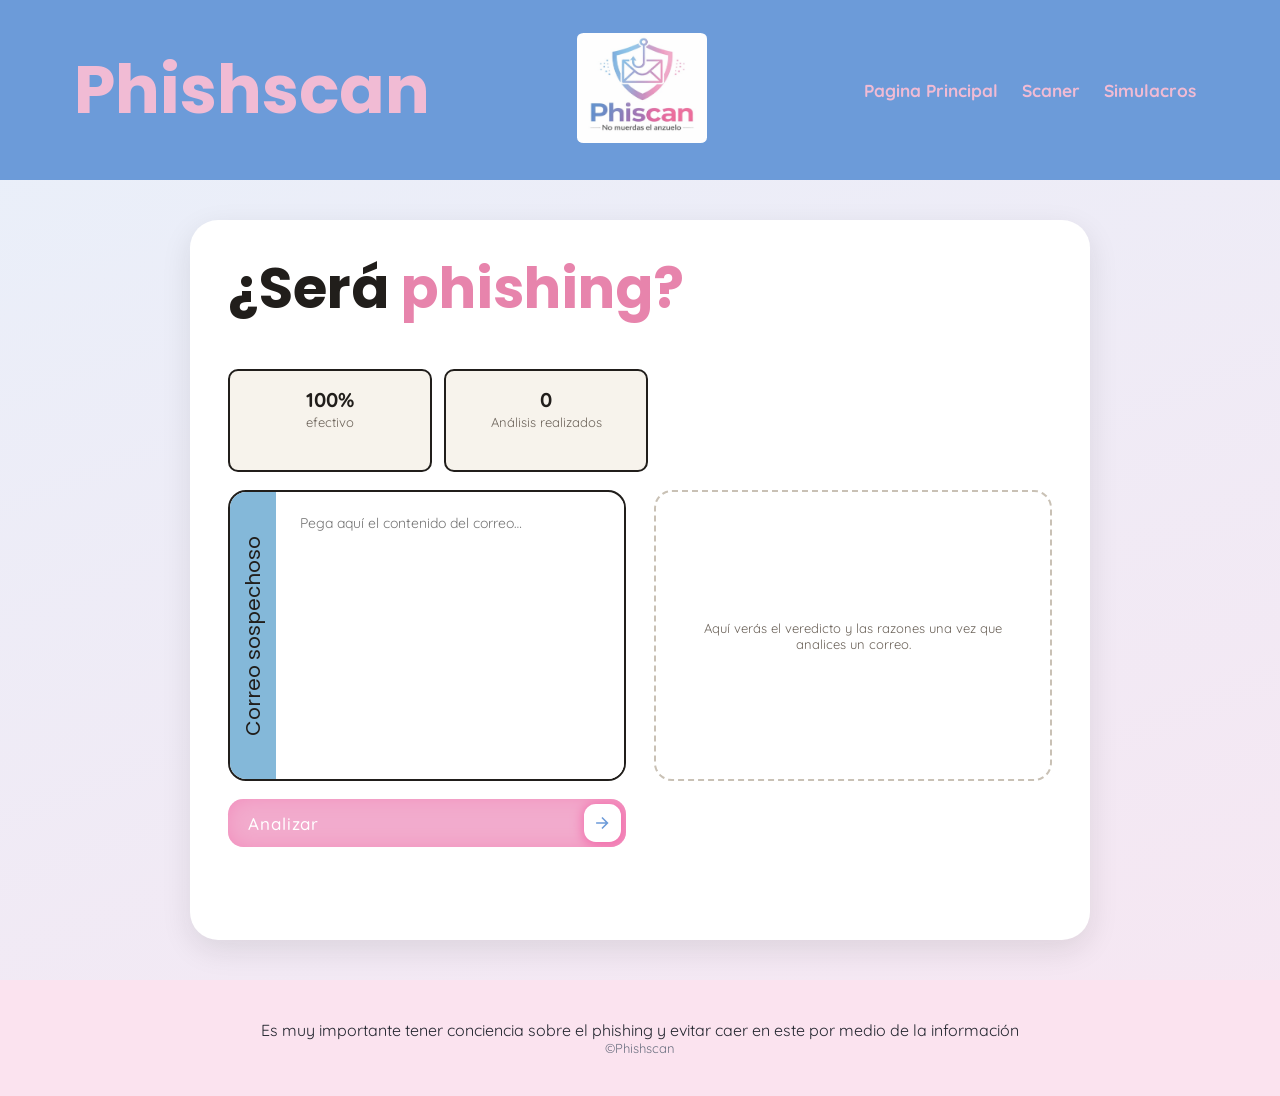
==== HTML/scaner.html @ 1be1cf64 "subir repo" ====
<!DOCTYPE html>
<html lang="es">

<head>
    <meta charset="UTF-8">
    <meta name="viewport" content="width=device-width, initial-scale=1.0">
    <link rel="icon" href="../imagenes/logo.jpeg" type="image/jpeg">
    <title>Phishscan</title>

    <link
        href="https://fonts.googleapis.com/css2?family=Fredoka:wght@500;600;700&family=Inter:wght@400;500;600;700&family=JetBrains+Mono:wght@600;700&display=swap"
        rel="stylesheet">
    <link rel="stylesheet" href="../CSS/scaner.css">
</head>

<body>

    <header>
        <div>
            <h1>Phishscan</h1>
        </div>
        <div>
            <img id="logo_header" src="../imagenes/logo.jpeg">
        </div>
        <div>
            <a href="../index.html">Pagina Principal</a>
            <a href="./scaner.html">Scaner</a>
            <a href="./simulacros.html">Simulacros</a>
        </div>

    </header>

    <!-- -->

    <div class="recuadro">
        <main class="screen">

            <h1 class="title">¿Será <span>phishing?</span></h1>

            <div class="stats-row">
                <div class="stat">
                    <span class="statv">100%</span>
                    <span class="statl">efectivo</span>
                </div>
                <div class="stat">
                    <span class="statv" id="usos-contador">0</span>
                    <span class="statl">Análisis realizados</span>
                </div>
            </div>

            <section class="input-card">
                <div class="IngresaTitulo">Correo sospechoso</div>
                <textarea id="correoTx" class="correoTx" placeholder="Pega aquí el contenido del correo…"></textarea>
                <!--El text tarea es para poder poner basatnte texto-->
            </section>

            <button id="btn-analizar" class="cssbuttons-io-button">
                Analizar
                <div class="icon">
                    <svg height="24" width="24" viewBox="0 0 24 24" xmlns="http://www.w3.org/2000/svg">
                        <path d="M0 0h24v24H0z" fill="none"></path>
                        <path d="M16.172 11l-5.364-5.364 1.414-1.414L20 12l-7.778 7.778-1.414-1.414L16.172 13H4v-2z"
                            fill="currentColor"></path>
                    </svg>
                </div>
            </button>

            <div id="resultado-placeholder" class="resultado-placeholder">
                <span>Aquí verás el veredicto y las razones una vez que analices un correo.</span>
            </div>

            <section id="resultado-card" class="resultado-card hidden">
                <div class="resultado-top">
                    <div class="veredicto-pill" id="veredicto-pill">
                        <span id="veredicto-texto">—</span>
                    </div>
                    <div class="puntos-gauge" id="puntos-gauge" aria-label="puntaje">
                        <span id="puntos-numero">0</span>
                        <span class="puntos-label">pts</span>
                    </div>
                </div>

                <div class="razones-box">
                    <h2 class="razones-title">Razones</h2>
                    <ul id="razones-lista" class="razones-lista"></ul>
                </div>
            </section>

            <p id="error-msg" class="error-msg hidden"></p>

        </main>


    </div>

    <footer class="pie">
        <p>Es muy importante tener conciencia sobre el phishing y evitar caer en este por medio de la información</p>
        <p id="copywright">©Phishscan</p>
    </footer>

    <script src="../JS/detector.js"></script>
    <script src="../JS/scaner.js"></script>
</body>

</html>
---- CSS/scaner.css ----
@import url('https://fonts.googleapis.com/css2?family=Story+Script&display=swap');
@import url('https://fonts.googleapis.com/css2?family=Rouge+Script&display=swap');
@import url('https://fonts.googleapis.com/css2?family=Quicksand:wght@300..700&family=Rouge+Script&display=swap');
@import url('https://fonts.googleapis.com/css2?family=Playfair+Display:ital,wght@0,400..900;1,400..900&display=swap');
@import url('https://fonts.googleapis.com/css2?family=Poppins:wght@400;600;700&family=Quicksand:wght@400;500;600&display=swap');


* {
    box-sizing: border-box;
}

* {
    margin: 0;
    padding: 0;
}

header {
    width: 100%;
    height: 20vh;
    background-color: #6c9bd9;
    display: flex;
    justify-content: space-around;
    align-items: center;
    margin-bottom: 40px;
}

header img {
    width: 130px;
    height: 110px;
    border-radius: 5%;
}

header h1 {
    font-size: 50pt;
    font-family: "Poppins", sans-serif;
    ;
    color: #f1bbd4;
}

header a {
    text-decoration: none;
    color: #f1bbd4;
    font-family: "Quicksand", sans-serif;
    margin: 10px;
    font-weight: bold;
    font-size: 13pt;
}

header a:hover {
    color: #f272ae;
}

html,
body {
    margin: 0;
    padding: 0;
    background: linear-gradient(160deg, #E8F0FA, #FBE3EF 130%);
    color: #211E1B;
    font-family: "Quicksand", sans-serif;
    min-height: 100vh;
}

body {
    display: flex;
    flex-direction: column;
    align-items: center;
}

.recuadro {
    width: 100%;
    max-width: 900px;
    background: #FFFFFF;
  
    border-radius: 28px;
    overflow: hidden;
    box-shadow: 0 10px 30px rgba(33, 30, 27, 0.1);
    display: flex;
    flex-direction: column;
    min-height: 720px;
}

.screen {
    flex: 1;
    padding: 22px 20px 8px;
    display: flex;
    flex-direction: column;
    gap: 18px;
}

.title {
    font-family: "Poppins", cursive;
    font-size: 46px;
    line-height: 1.1;
    margin: 4px 0 0;
}

.title span {
    color: #E784AC;
}

.stats-row {
    display: flex;
    gap: 12px;
}

.stat {
    flex: 1;
    background: #F7F3EC;
    border: 2px solid #211E1B;
    border-radius: 10px;
    padding: 8px 10px;
    display: flex;
    flex-direction: column;
    align-items: center;
}

.statv{
    font-weight: 700;
    font-size: 20px;
    margin-top: 8px;
}

.statl {
    font-size: 13px;
    color: #6B6259;
    margin-top: 2px;
}

.input-card {
    border: 2.5px solid #211E1B;
    border-radius: 18px;
    display: flex;
    overflow: hidden;
    min-height: 170px;
}

.IngresaTitulo {
    writing-mode: vertical-rl;
    transform: rotate(180deg);
    background: #84b8d9;
    display: flex;
    align-items: center;
    justify-content: center;
    font-family: "Poppins", cursive;
    font-size: 20px;
    padding: 10px 8px;
}

.correoTx {
    flex: 1;
    padding: 14px;
    font-family: "Quicksand", sans-serif;
    font-size: 14px;
    color: #211E1B;
    margin-top:8px;
    margin-left: 10px;
    border: none;
}

.correoTx:focus{
    outline: none;
}

.correo-textarea::placeholder {
    color: #B8B0A6;
}

.btn-analizar {
    background: #211E1B;
    color: #FFFFFF;
    border: 2.5px solid #211E1B;
    border-radius: 999px;
    font-family: "Quicksand", sans-serif;
    font-weight: 700;
    font-size: 16px;
    padding: 13px;
    cursor: pointer;
    display: flex;
    align-items: center;
    justify-content: center;
    gap: 8px;
    transition: transform 0.12s ease, background 0.2s ease;
}

.btn-analizar:hover {
    background: #3A342E;
}

.btn-analizar:active {
    transform: scale(0.97);
}

.btn-analizar:disabled {
    opacity: 0.6;
    cursor: default;
    transform: none;
}

.spinner {
    width: 14px;
    height: 14px;
    border: 2px solid rgba(255, 255, 255, 0.4);
    border-top-color: #fff;
    border-radius: 50%;
    animation: spin 0.7s linear infinite;
}

.hidden {
    display: none !important;
}

@keyframes spin {
    to {
        transform: rotate(360deg);
    }
}

.resultado-placeholder {
    display: none;
}

.resultado-card {
    border: 2.5px solid #211E1B;
    border-radius: 18px;
    overflow: hidden;
    background: #E4F5EC;
    transition: background 0.4s ease;
}

.resultado-card[data-color="amarillo"] {
    background: #FBF0D9;
}

.resultado-card[data-color="rojo"] {
    background: #FBE6E6;
}

.resultado-top {
    display: flex;
    align-items: center;
    justify-content: space-between;
    padding: 14px 16px;
    border-bottom: 2.5px solid #211E1B;
}

.veredicto-pill {
    font-family: "Quicksand", sans-serif;
    font-weight: 700;
    font-size: 15px;
    padding: 6px 14px;
    border-radius: 999px;
    border: 2px solid #211E1B;
    background: #FFFFFF;
}

.resultado-card[data-color="verde"] .veredicto-pill {
    color: #4CA678;
}

.resultado-card[data-color="amarillo"] .veredicto-pill {
    color: #D89A2B;
}

.resultado-card[data-color="rojo"] .veredicto-pill {
    color: #DD5252;
}

.puntos-gauge {
    display: flex;
    align-items: baseline;
    gap: 4px;
}

#puntos-numero {
    font-size: 22px;
    font-weight: 700;
}

.puntos-label {
    font-size: 11px;
    color: #6B6259;
}

.razones-box {
    padding: 14px 16px 16px;
}

.razones-title {
    font-family: "Poppins", cursive;
    font-size: 24px;
    margin: 0 0 8px;
    display: inline-block;
}

.razones-lista {
    margin: 0;
    padding: 0;
    list-style: none;
    display: flex;
    flex-direction: column;
    gap: 6px;
}

.razones-lista li {
    font-size: 13px;
    line-height: 1.4;
    padding-left: 18px;
    position: relative;
}

.razones-lista li::before {
    content: "•";
    position: absolute;
    left: 4px;
}

.cssbuttons-io-button {
  background: #f2accd;  color: white;
  font-family: inherit;
  padding: 0.35em;
  padding-left: 1.2em;
  font-size: 17px;
  font-weight: 500;
  border-radius: 0.9em;
  border: none;
  letter-spacing: 0.05em;
  display: flex;
  align-items: center;
  box-shadow: inset 0 0 1.6em -0.6em #f272ae;
  overflow: hidden;
  position: relative;
  height: 2.8em;
  padding-right: 3.3em;
  cursor: pointer;
}

.cssbuttons-io-button .icon {
  background: white;
  margin-left: 1em;
  position: absolute;
  display: flex;
  align-items: center;
  justify-content: center;
  height: 2.2em;
  width: 2.2em;
  border-radius: 0.7em;
  box-shadow: 0.1em 0.1em 0.6em 0.2em #f272ae;
  right: 0.3em;
  transition: all 0.3s;
}

.cssbuttons-io-button:hover .icon {
  width: calc(100% - 0.6em);
}

.cssbuttons-io-button .icon svg {
  width: 1.1em;
  transition: transform 0.3s;
  color: #6c9bd9;
}

.cssbuttons-io-button:hover .icon svg {
  transform: translateX(0.1em);
}

.cssbuttons-io-button:active .icon {
  transform: scale(0.95);
}



.pie {
    background-color: #FBE3EF;
    text-align: center;
    padding: 40px 20px;
    color: #23262F;
    width: 100%;
    margin-top: 40px;
}


#copywright {
    font-size: 13px;
    color: #6B7080;
}

@media (max-width: 420px) {
    .phone {
        border-radius: 0;
        min-height: 100vh;
    }

    body {
        padding: 0;
    }
}

@media (min-width: 900px) {
    .phone {
        max-width: 880px;
        min-height: auto;
        border-radius: 24px;
    }

    .screen {
        display: grid;
        grid-template-columns: 1fr 1fr;
        grid-template-areas: "title title" "stats stats" "input result" "button button" "error error";
        column-gap: 28px;
        row-gap: 18px;
        padding: 34px 38px 12px;
    }

    .title {
        grid-area: title;
        font-size: 56px;
    }

    .stats-row {
        grid-area: stats;
        max-width: 420px;
    }

    .input-card {
        grid-area: input;
        min-height: 260px;
    }

    .resultado-card {
        grid-area: result;
    }

    .btn-analizar {
        grid-area: button;
        max-width: 260px;
        justify-self: start;
    }

    .error-msg {
        grid-area: error;
        text-align: left;
    }

    .resultado-placeholder {
        grid-area: result;
        display: flex;
        align-items: center;
        justify-content: center;
        text-align: center;
        border: 2.5px dashed #C9C1B5;
        border-radius: 18px;
        padding: 24px;
        color: #6B6259;
        font-size: 13px;
        min-height: 260px;
    }

    .resultado-placeholder.hidden {
        display: none;
    }
}
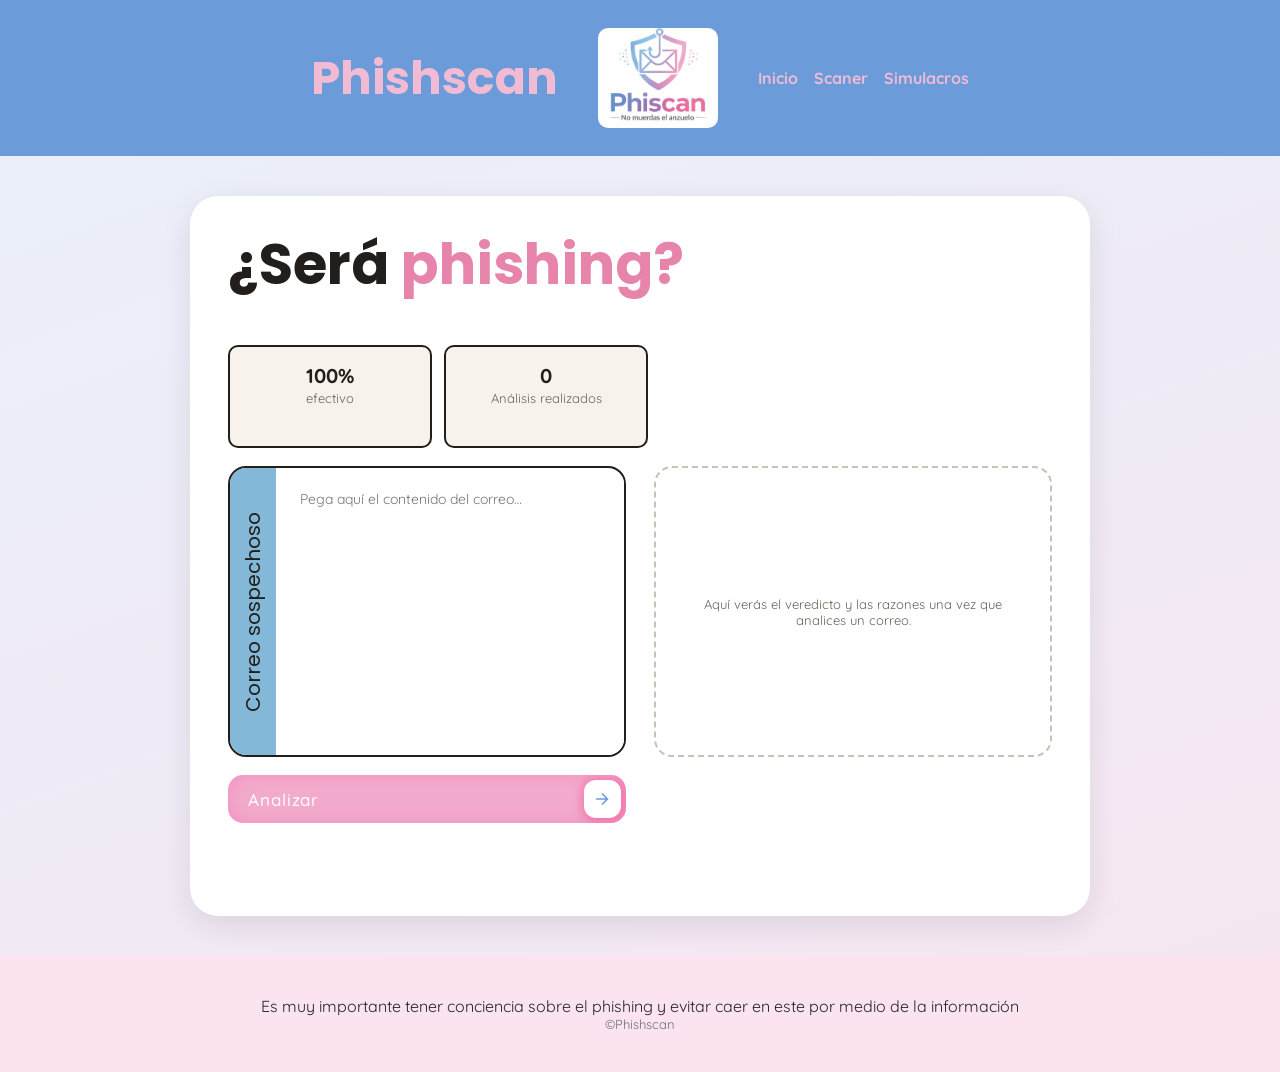
==== commit 7d5f2629: "responisve" ====
--- a/HTML/scaner.html
+++ b/HTML/scaner.html
@@ -23,14 +23,12 @@
             <img id="logo_header" src="../imagenes/logo.jpeg">
         </div>
         <div>
-            <a href="../index.html">Pagina Principal</a>
+            <a href="../index.html">Inicio</a>
             <a href="./scaner.html">Scaner</a>
             <a href="./simulacros.html">Simulacros</a>
         </div>
 
     </header>
-
-    <!-- -->
 
     <div class="recuadro">
         <main class="screen">
--- a/CSS/scaner.css
+++ b/CSS/scaner.css
@@ -14,40 +14,106 @@
     padding: 0;
 }
 
+html {
+    overflow-x: hidden;
+}
+
 header {
     width: 100%;
-    height: 20vh;
     background-color: #6c9bd9;
     display: flex;
-    justify-content: space-around;
-    align-items: center;
+    flex-wrap: wrap;
+    justify-content: center;
+    align-items: center;
+    gap: 10px 28px;
+    padding: 18px 20px;
     margin-bottom: 40px;
+    text-align: center;
+}
+
+header > div {
+    display: flex;
+    align-items: center;
+    justify-content: center;
+}
+
+header > div:last-child {
+    flex-wrap: wrap;
+    gap: 6px 16px;
 }
 
 header img {
-    width: 130px;
-    height: 110px;
-    border-radius: 5%;
+    width: 90px;
+    height: 76px;
+    border-radius: 10px;
+    object-fit: cover;
 }
 
 header h1 {
-    font-size: 50pt;
+    font-size: 34px;
     font-family: "Poppins", sans-serif;
-    ;
     color: #f1bbd4;
+    margin: 0;
 }
 
 header a {
     text-decoration: none;
     color: #f1bbd4;
     font-family: "Quicksand", sans-serif;
-    margin: 10px;
+    margin: 0;
     font-weight: bold;
-    font-size: 13pt;
+    font-size: 14px;
+    white-space: nowrap;
 }
 
 header a:hover {
     color: #f272ae;
+}
+
+@media screen and (min-width: 900px) {
+    header {
+        padding: 28px 40px;
+        gap: 16px 40px;
+    }
+
+    header img {
+        width: 120px;
+        height: 100px;
+    }
+
+    header h1 {
+        font-size: 46px;
+    }
+
+    header a {
+        font-size: 16px;
+    }
+}
+
+@media screen and (max-width: 600px) {
+    header {
+        flex-direction: column;
+        padding: 20px 16px;
+        margin-bottom: 20px;
+        gap: 12px;
+    }
+
+    header img {
+        width: 72px;
+        height: 62px;
+    }
+
+    header h1 {
+        font-size: 26px;
+    }
+
+    header > div:last-child {
+        gap: 6px 12px;
+    }
+
+    header a {
+        font-size: 13px;
+    }
 }
 
 html,
@@ -67,10 +133,10 @@
 }
 
 .recuadro {
-    width: 100%;
+    width: calc(100% - 32px);
     max-width: 900px;
     background: #FFFFFF;
-  
+
     border-radius: 28px;
     overflow: hidden;
     box-shadow: 0 10px 30px rgba(33, 30, 27, 0.1);
@@ -313,7 +379,7 @@
     position: absolute;
     left: 4px;
 }
-
+ 
 .cssbuttons-io-button {
   background: #f2accd;  color: white;
   font-family: inherit;
@@ -395,6 +461,25 @@
     }
 }
 
+@media (max-width: 480px) {
+    .title {
+        font-size: 30px;
+    }
+
+    .razones-title {
+        font-size: 20px;
+    }
+
+    .stats-row {
+        gap: 8px;
+    }
+
+    .cssbuttons-io-button {
+        width: 100%;
+        justify-content: center;
+    }
+}
+
 @media (min-width: 900px) {
     .phone {
         max-width: 880px;
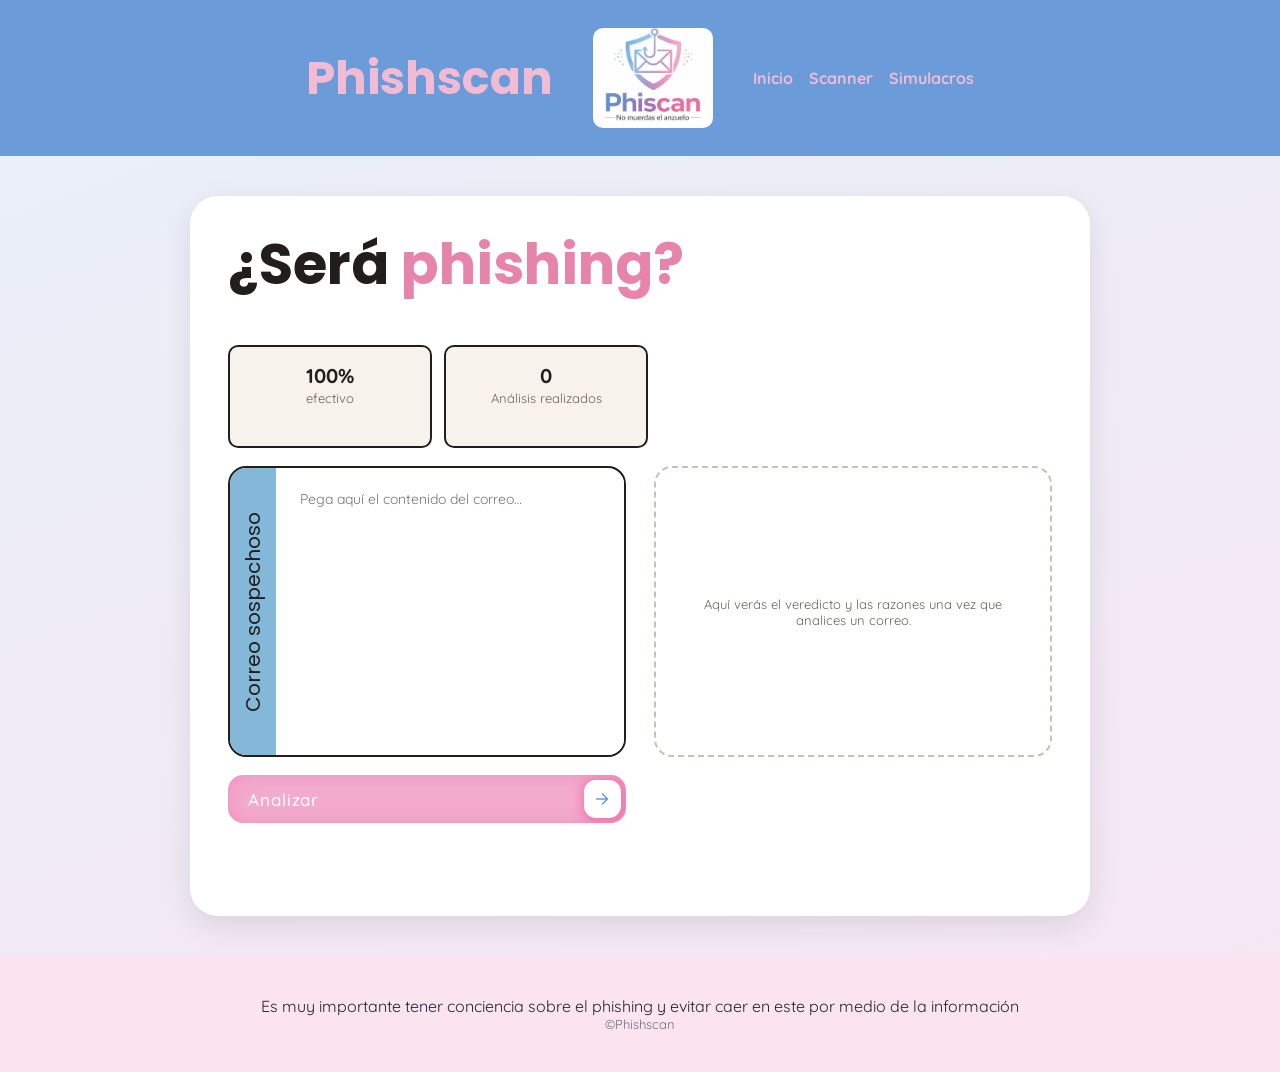
==== commit 86e5a531: "actualiacion scanner" ====
--- a/HTML/scaner.html
+++ b/HTML/scaner.html
@@ -24,7 +24,7 @@
         </div>
         <div>
             <a href="../index.html">Inicio</a>
-            <a href="./scaner.html">Scaner</a>
+            <a href="./scaner.html">Scanner</a>
             <a href="./simulacros.html">Simulacros</a>
         </div>
 
--- a/CSS/scaner.css
+++ b/CSS/scaner.css
@@ -455,7 +455,6 @@
         border-radius: 0;
         min-height: 100vh;
     }
-
     body {
         padding: 0;
     }
@@ -465,15 +464,12 @@
     .title {
         font-size: 30px;
     }
-
     .razones-title {
         font-size: 20px;
     }
-
     .stats-row {
         gap: 8px;
     }
-
     .cssbuttons-io-button {
         width: 100%;
         justify-content: center;
@@ -486,7 +482,6 @@
         min-height: auto;
         border-radius: 24px;
     }
-
     .screen {
         display: grid;
         grid-template-columns: 1fr 1fr;
@@ -495,37 +490,30 @@
         row-gap: 18px;
         padding: 34px 38px 12px;
     }
-
     .title {
         grid-area: title;
         font-size: 56px;
     }
-
     .stats-row {
         grid-area: stats;
         max-width: 420px;
     }
-
     .input-card {
         grid-area: input;
         min-height: 260px;
     }
-
     .resultado-card {
         grid-area: result;
     }
-
     .btn-analizar {
         grid-area: button;
         max-width: 260px;
         justify-self: start;
     }
-
     .error-msg {
         grid-area: error;
         text-align: left;
     }
-
     .resultado-placeholder {
         grid-area: result;
         display: flex;
@@ -539,7 +527,6 @@
         font-size: 13px;
         min-height: 260px;
     }
-
     .resultado-placeholder.hidden {
         display: none;
     }
